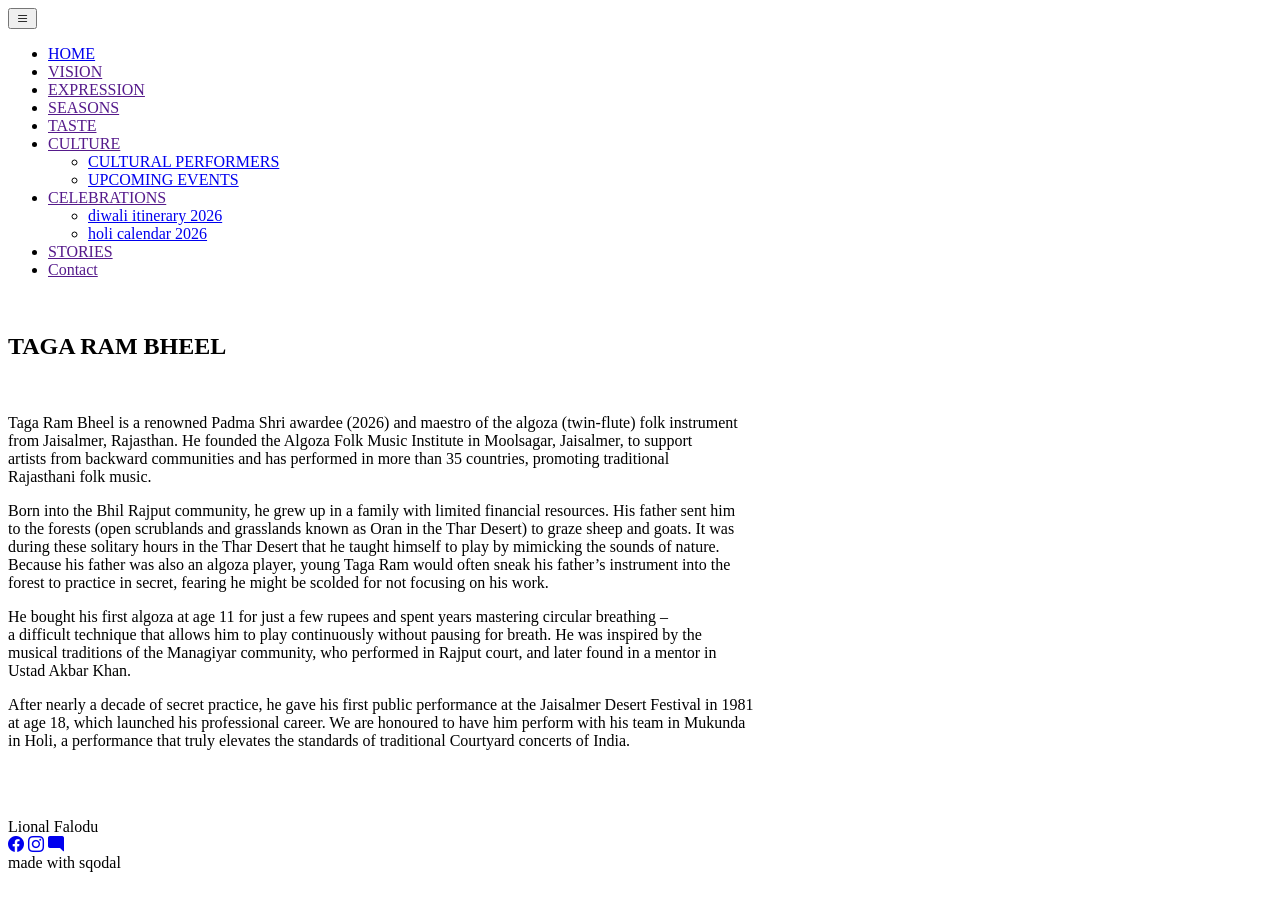
==== culturalperformers.html @ b2ca0ff8 "Add files via upload" ====
<!DOCTYPE html>
<html lang="en-US">
<head>
    <meta charset="UTF-8" />
    <meta name="viewport" content="width=device-width, initial-scale=1.0, maximum-scale=10, user-scalable=no" />
    <link rel="stylesheet" type="text/css" href="css/style.css" />
    <link rel="stylesheet" href="https://cdn.jsdelivr.net/npm/bootstrap-icons@1.13.1/font/bootstrap-icons.min.css" />
    <title>Welcome To Cultural Performers</title>
</head>
<body>
<div class="container-fluid">
        <header>
            <div class="container">
                <button onclick="menuOpen()"><i class="bi bi-list"></i></button>
                <nav class="row">
                    <ul class="col-12-row d-flex justify-sb" id="menu">
                        <li><a href="index.html">HOME</a></li>
                        <li><a href="">VISION</a></li>
                        <li><a href="">EXPRESSION</a></li>
                        <li><a href="">SEASONS</a></li>
                        <li><a href="">TASTE</a></li>
                        <li><a href="">CULTURE</a>
                            <div class="dropdown">
                                <ul class="d-flex flex-column align-center">
                                    <li><a href="culturalperformers.html">CULTURAL PERFORMERS</a></li>
                                    <li><a href="upcomingevent.html">UPCOMING EVENTS</a></li>
                                </ul>
                            </div>
                        </li>
                        <li><a href="">CELEBRATIONS</a>
                            <div class="dropdown-2">
                                <ul class="d-flex flex-column align-center">
                                    <li><a href="diwali-itinerary-2026.html" class="text-upper">diwali itinerary 2026</a></li>
                                    <li><a href="holi-calendar-2026.html" class="text-upper">holi calendar 2026</a></li>
                                </ul>
                            </div>
                        </li>
                        <li><a href="">STORIES</a></li>
                        <li><a href="">Contact</a></li>
                    </ul>
                </nav>
            </div>
        </header>
        <figure class="container-logo d-flex justify-center">
            <div class="row ">
                <img src="img/logo.png" alt="">
            </div>
        </figure>
        <main>
            <section class="container-hero d-flex flex-column align-center">
                <div class="row-1">
                    <h1>TAGA RAM BHEEL </h1>
                </div>
                <div class="row-2">
                    <img src="img/Cultural Performers -1.jpg" alt="">
                </div>
            </section>
            <section class="container-text">
                <div class="row-1 text-center">
                    <p>Taga Ram Bheel is a renowned Padma Shri awardee (2026) and maestro of the algoza (twin-flute)
                        folk instrument<br/>
                        from Jaisalmer, Rajasthan. He founded the Algoza Folk Music Institute in Moolsagar, Jaisalmer,
                        to support<br/>
                        artists from backward communities and has performed in more than 35 countries, promoting
                        traditional<br/>
                        Rajasthani folk music. </p>
                </div>
                <div class="row-2 text-center">
                    <p>Born into the Bhil Rajput community, he grew up in a family with limited financial resources. His
                        father sent him<br/>
                        to the forests (open scrublands and grasslands known as Oran in the Thar Desert) to graze sheep
                        and goats. It was<br/>
                        during these solitary hours in the Thar Desert that he taught himself to play by mimicking the
                        sounds of nature.<br/>
                        Because his father was also an algoza player, young Taga Ram would often sneak his father’s
                        instrument into the<br/>
                        forest to practice in secret, fearing he might be scolded for not focusing on his work. </p>
                </div>
                <div class="row-3 text-center">
                    <p>He bought his first algoza at age 11 for just a few rupees and spent years mastering circular
                        breathing –<br/>
                        a difficult technique that allows him to play continuously without pausing for breath. He was
                        inspired by the<br/>
                        musical traditions of the Managiyar community, who performed in Rajput court, and later found in
                        a mentor in<br/>
                        Ustad Akbar Khan.
                    </p>
                </div>
                <div class="row-4 text-center">
                    <p>After nearly a decade of secret practice, he gave his first public performance at the Jaisalmer
                        Desert Festival in 1981<br/>
                        at age 18, which launched his professional career. We are honoured to have him perform with his
                        team in Mukunda<br/>
                        in Holi, a performance that truly elevates the standards of traditional Courtyard concerts of
                        India.</p>
                </div>
            </section>
            <figure class="container-figure d-flex justify-center">
                <div class="row d-flex justify-sb">
                    <div class="col-4">
                        <img src="img/Cultural Performers -2.jpg" alt="" >
                    </div>
                    <div class="col-8">
                        <img src="img/Cultural Performers -3.jpg" alt="" >
                    </div>
                </div>
            </figure>
        </main>
         <footer class="container-footer">
            <div class="row d-flex justify-sb align-center">
                <div class="col-4">
                    Lional Falodu
                </div>
                <div class="col-4 text-center">
                <a href="#"><i class="bi bi-facebook"></i></a>
                <a href="#"><i class="bi bi-instagram"></i></a>
                <a href="#"><i class="bi bi-chat-right-fill"></i></a>
                </div>
                <div class="col-4 text-end">
                    <span>made with sqodal</span>
                </div>
            </div>
        </footer>
</div>
</body>

<script>
    function menuOpen() {

        var menu = document.getElementById("menu");

        if (menu.style.display == "block") {
            menu.style.display = "none";
        }
        else {
            menu.style.display = "block";
        }

    }
</script>

</html>
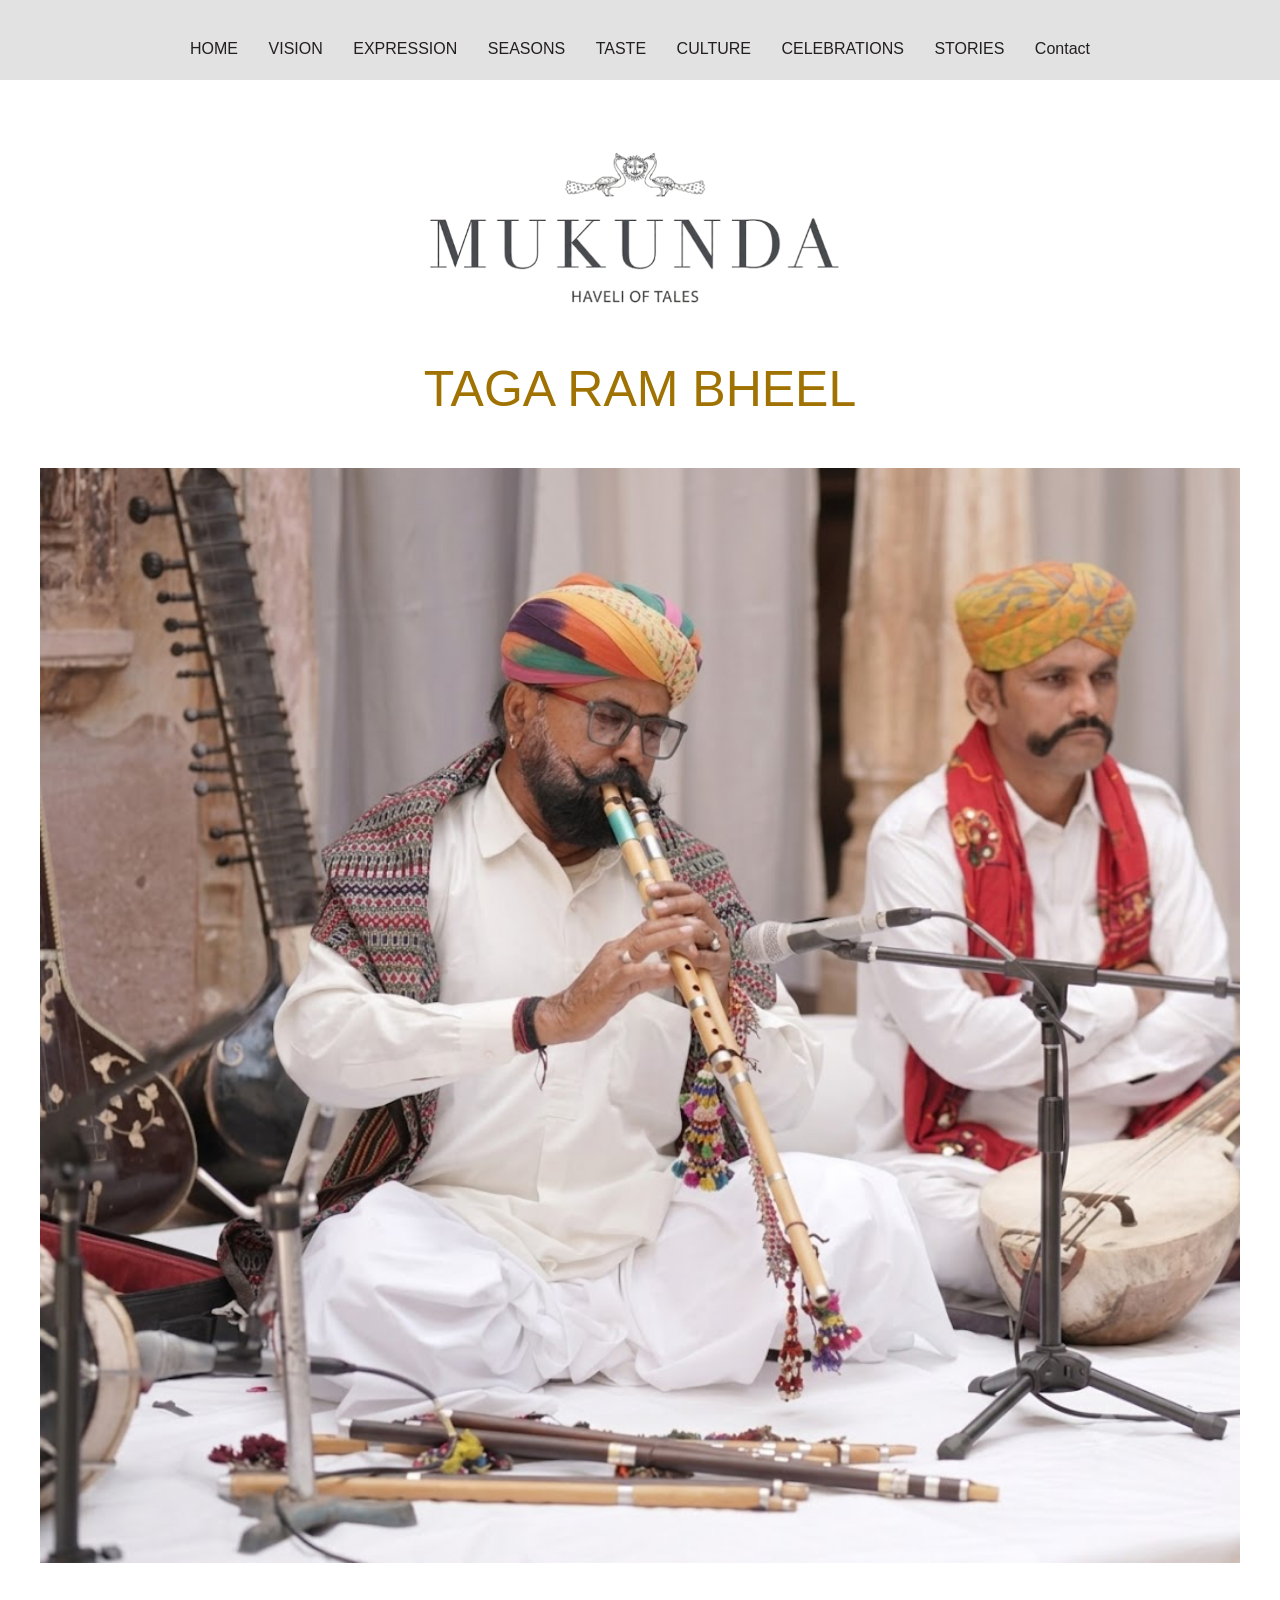
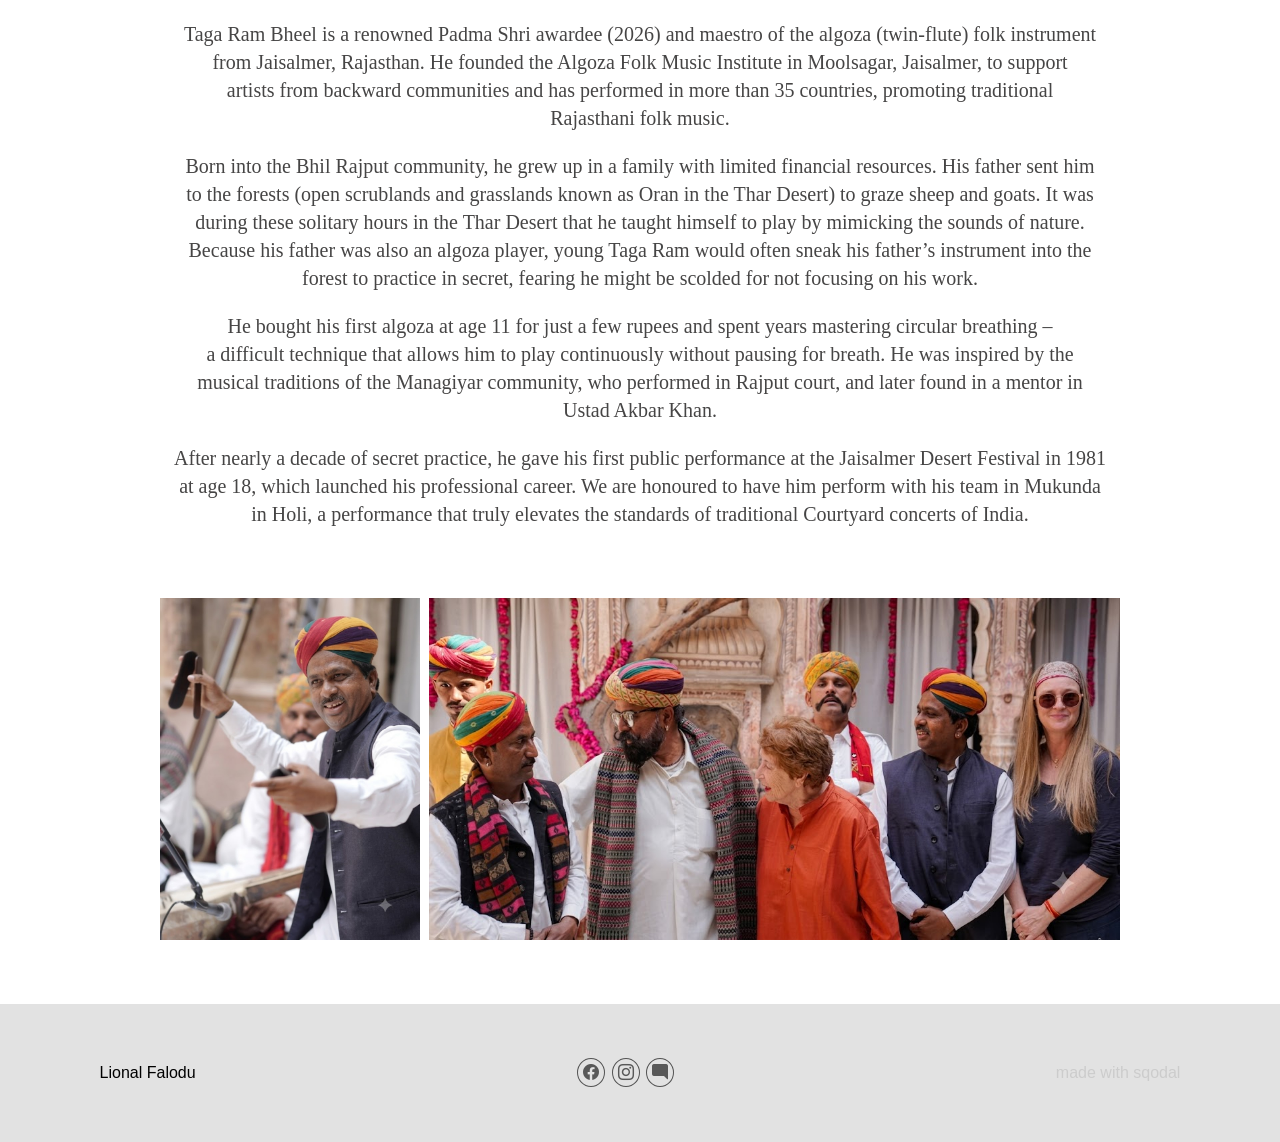
==== commit 3309506f: "Update culturalperformers.html" ====
--- a/culturalperformers.html
+++ b/culturalperformers.html
@@ -3,7 +3,7 @@
 <head>
     <meta charset="UTF-8" />
     <meta name="viewport" content="width=device-width, initial-scale=1.0, maximum-scale=10, user-scalable=no" />
-    <link rel="stylesheet" type="text/css" href="css/style.css" />
+    <link rel="stylesheet" type="text/css" href="style.css" />
     <link rel="stylesheet" href="https://cdn.jsdelivr.net/npm/bootstrap-icons@1.13.1/font/bootstrap-icons.min.css" />
     <title>Welcome To Cultural Performers</title>
 </head>
@@ -43,7 +43,7 @@
         </header>
         <figure class="container-logo d-flex justify-center">
             <div class="row ">
-                <img src="img/logo.png" alt="">
+                <img src="logo.png" alt="">
             </div>
         </figure>
         <main>
@@ -52,7 +52,7 @@
                     <h1>TAGA RAM BHEEL </h1>
                 </div>
                 <div class="row-2">
-                    <img src="img/Cultural Performers -1.jpg" alt="">
+                    <img src="Cultural Performers -1.jpg" alt="">
                 </div>
             </section>
             <section class="container-text">
@@ -98,10 +98,10 @@
             <figure class="container-figure d-flex justify-center">
                 <div class="row d-flex justify-sb">
                     <div class="col-4">
-                        <img src="img/Cultural Performers -2.jpg" alt="" >
+                        <img src="Cultural Performers -2.jpg" alt="" >
                     </div>
                     <div class="col-8">
-                        <img src="img/Cultural Performers -3.jpg" alt="" >
+                        <img src="Cultural Performers -3.jpg" alt="" >
                     </div>
                 </div>
             </figure>
@@ -139,4 +139,4 @@
     }
 </script>
 
-</html>+</html>
--- a/style.css
+++ b/style.css
@@ -0,0 +1,309 @@
+@import url('https://fonts.googleapis.com/css2?family=Roboto:ital,wght@0,100..900;1,100..900&display=swap');
+/* global selector */
+*{padding: 0; margin: 0; box-sizing: border-box;font-family: "Roboto", sans-serif;}
+/* common class */
+.d-flex{display: flex;}
+.justify-center{justify-content: center;}
+.justify-sb{justify-content: space-between;}
+.align-center{align-items: center;}
+.text-center{text-align: center;}
+a{display: inline-block; text-decoration: none;}
+li{list-style: none;}
+.justify-around{justify-content: space-around;}
+.text-end{text-align: right;}
+.fs{font-size: 10px;}
+.postion-relative{position: relative;}
+.flex-column{flex-direction: column;}.f-wrap{flex-wrap: wrap;}
+.text-start{text-align: left;}
+.container-fluid{width: 100%;}.text-upper{text-transform: uppercase;}
+.position-relative{position: relative;}
+.position-absolute{position:absolute;}
+.postion-sticky{position:sticky}
+.position-fixed{position:fixed;}
+.f-diwali{font-family: "Georgia", serif;}
+.text-color{color: #9f7202;}
+
+/* header layout fixed start */
+
+header{width: 100%; background-color: #e2e2e2;}
+.container{width: 900px; margin: auto; padding-top:40px; padding-bottom: 20px;}
+ul li a{color: #231f20; transition: all 0.3s ease; border-bottom: 2px solid transparent;}
+ul li a:hover{font-weight: bold; transform: translate(-1px,-1px); border-bottom: 2px solid #231f20;}
+button{display: none;}
+ul li .dropdown{width: 220px; background-color: #fff; border: 1px solid #231f20; position: absolute; padding: 10px 5px; display: none; right: 35.5%;}
+ul li .dropdown-2{width: 205px; background-color: #fff; border: 1px solid #231f20; position: absolute; padding: 10px 5px; display: none; right: 27.5%;}
+ul li .dropdown li,ul li .dropdown-2 li {line-height: 25px;}
+ul li:hover .dropdown,ul li:hover .dropdown-2{ display: block;}
+
+.container-logo{width: 920px; margin: 0 auto; 
+    /* border: 1px solid red; */
+    padding-top: 50px;
+}
+.container-logo .row{width: 60%;}
+.container-logo img{width: 100%;}
+
+/* header layout fixed start */
+
+
+/* Main Content Area - Home start*/
+.container-md{width: 1200px; margin: 0 auto;
+/* border: 1px solid red; */
+}
+.container-md .row{width: 100%;}
+.container-md .row img{width: 100%;}
+.container-md-1{width: 1200px; margin: 0 auto;
+    /* border: 1px solid red; */
+   
+    
+}
+.container-md-1 .row{width: 100%;
+/* border: 1px solid red; */
+padding: 20px 0px;
+ background-color: #231f20;
+}
+.container-md-1 .row .left,.right{width: 15%;}
+.container-md-1 .row img{width: 100%;}
+.container-md-1 .row p{color: #fff; font-size: 35px; text-align: center; }
+
+.container-md .row-2{width: 80%;
+/* border: 1px solid red; */
+}
+.container-md .row-2 {padding-top: 50px; padding-bottom: 20px;}
+.row-2 .para-center{font-size: 16px; line-height: 28px; color: gray;}
+
+.container-md-figure{width: 940px;
+/* border: 1px solid red; */
+ margin: 0 auto; gap: 10px;}
+
+.col-2{width: 30.4%;}
+.col-2 img{width:100%;}
+.col-8{width: 60%;}
+.col-8 img{width: 100%;}
+.col-12{width: 100%;}
+.container-md-figure .row{width: 80%;}
+.container-md-figure .row img{width: 100%;}
+
+/* Main Content Area Home end */
+
+/* Main Content Area - Cultural Performers start*/
+
+.container-hero{width: 1200px; margin: 0 auto; 
+  /* border: 1px solid red; */
+   padding-top: 0px;
+}
+.container-hero .row-1,.container-hero .row-2{width: 100%; text-align: center; padding: 25px 0px;}
+.container-hero .row-1 h1{color: #9f7202; font-size: 50px; font-weight: normal;}
+.container-text{width: 1200px; margin: 0 auto;
+  /* border: 1px solid red; */
+   padding-top: 18px;
+}
+.container-hero .row-2 img{width: 100%;}
+.container-text .row-1, .row-2, .row-3, .row-4,.row-7,.row-8,.row-9{padding: 10px 0px;}
+.container-text p{font-size: 20px; line-height: 28px; color: rgb(70, 69, 69); font-family: 'Times New Roman', Times, serif;}
+
+.container-figure{
+    width: 1200px; margin: 0 auto;
+    /* border: 1px solid red; */
+    padding-top: 60px;
+     padding-bottom: 60px;
+}
+.container-figure .row{width: 80%;
+/* border: 1px solid red;  */
+
+}
+.container-holi{padding: 0px; padding-bottom: 10px;}
+.container-figure .col-4{width: 27.1%;}
+.container-figure .col-4 img{width: 100%;}
+.container-figure .col-8{width: 72%;}
+.container-figure .col-8 img{width: 100%;}
+
+
+
+/* Main Content Area Cultural Performers end */
+
+/* Main Content Area Upcoming Event Start */
+.container-logo .gap-bottom{padding-bottom: 50px;}
+.container-hero .space-1,.container-hero .space-2{padding: 4px 0px;}
+.container-hero .h1-hero{line-height: 75px;}
+h2{font-family: Trajan-style serif;color: #9f7202; word-spacing: 15px;font-size:40px; font-weight: normal;}
+.container-text .event-para{line-height: 40px;}
+.container-figure .row-upcoming{width: 95%;}
+.container-figure .col-4-up{width: 32%;}
+.container-figure .col-4-up img{width: 100%; height: 100%;}
+
+/* Main Content Area Upcoming Event End */
+
+/* Main Content Area Diwali start */
+.bg-gray{width: 1200px; margin: 0 auto;
+background-color: #ece7e7;
+margin-bottom: 50px;
+margin-top: 50px;
+padding-bottom: 50px;
+}
+.para-h1-h2{padding-top: 40px; padding-bottom: 20px;}
+.container-md-figure .col-2-diwali{width: 35%;}
+.container-md-figure .col-2-diwali img{width: 100%;}
+.container-md-figure .col-8-diwali{width: 30%;}
+.container-md-figure .col-8-diwali img{width: 100%;}
+.diwarli-h1{ color: #ac7f0f; font-size: 75px; font-weight: normal;letter-spacing: 20px;}
+.diwarli-h2{color:#535355; font-size: 25px; letter-spacing: 13px;padding-top: 10px;}
+h3{color: #9f7202; font-family: 'Lucida Sans', 'Lucida Sans Regular', 'Lucida Grande', 'Lucida Sans Unicode', Geneva, Verdana, sans-serif; padding-top: 10px; padding-bottom: 10px;}
+.para-h3,.para-h3-1,.para-h3-2,.para-h3-3,.para-h3-4,.para-h3-5,.para-h3-6,.para-h3-7,.para-h3-8,.para-h3-9,.para-h3-10,.para-h3-11,.para-h3-12,.para-h3-13,.para-h3-14{font-family: "Georgia", serif;}
+.para-h3-1,.para-h3-2,.para-h3-3,.para-h3,.para-h3-4,.para-h3-5,.para-h3-6,.para-h3-7,.para-h3-8,.para-h3-10,.para-h3-11{padding-bottom: 10px;}
+.md-figure-space{padding: 50px 0px;}
+
+/* Main Content Area Diwali END */
+
+/* Main Content Area Holi Start */
+.holi-h1{color: #ac7f0f; font-family: Georgia,serif; word-spacing: 10px; padding: 30px 0px}
+.holi-para{ padding: 10px 0px;}
+.container-figure .row-holi{ width: 100%;
+    /* border: 1px solid red; */
+}
+.col-4-holi{width:13.5% ;}
+.col-4-holi img{width: 100%; height: 100%;}
+.col-5-holi{width:30% ;}
+.col-5-holi img{width: 100%; height: 100%;}
+.row-2-heading{
+    /* border: 1px solid red; */
+}
+.holi-h2{ font-size: 25px;word-spacing: 5px; padding: 35px 0px;}
+.holi-h2-para{display: inline-block;text-align: center; padding: 15px 0px;color: rgb(70, 69, 69); font-family: Georgia, serif;font-size: 18px;}
+.text-color-gap{padding: 0px 6px; font-size: 20px;}
+.holi-para-break{display: block; color: rgb(70, 69, 69);font-family: Georgia, serif;    font-size: 20px;}
+.container-figure .row-footer{
+    /* border: 1px solid red; */
+    width: 95%;
+}
+.footer-col{width: 34%;}
+.footer-col img{width: 100%; height: 100%;}
+
+
+/* Main Content Area Holi END */
+
+
+
+/* Footer Layout fixed */
+.container-footer{
+    width: 100%; background-color: #e2e2e2;
+   
+}
+.container-footer .row{
+    width: 1080.8px; margin: 0 auto;
+    /* border: 1px solid red; */
+    padding: 60px 0px;
+}
+
+
+.container-footer .col-4 i{color: #585858; border: 1px solid #535353; margin: 0px 1px; padding:5px; border-radius: 50%;}
+.container-footer span{color: #ccc;}
+
+/* Footer Layout fixed End */
+
+
+/* Responsive */
+
+@media(max-width:1024px){
+header,.container-md,.container-footer,.container-logo,.container-md-1{width: 100%;}
+.container{width: 75%;}
+.container-logo .row {width: 50%;}
+.container-md .row {width: 95%;}
+.container-md-1 .row{width: 95.5%;}
+.container-md-figure{width: 81%;}
+.container-footer .row{width: 90%;}
+.container-hero,.container-text,.container-figure{width: 100%;}
+.container-hero .row-1, .container-hero .row-2{width: 90%;}
+.container-text p{font-size: 16px; line-height: 25px;}
+.container-figure .row {width: 75%;}
+.bg-gray{width: 95%;}
+.container-figure .row-holi{width: 95%;}
+.container-figure .row-footer{width: 93%;}
+
+}
+
+@media(max-width:768px){
+    .container{padding-left: 30px; padding-top: 10px;}
+     button{display: block; }
+      button i{font-size: 30px;}
+     #menu{
+        display:none;
+        text-align: center;
+        font-size: 20px;
+        line-height: 35px;
+    }
+    .container-md-figure {width: 85%;}
+    .container-footer .row{width: 90%;}
+    .container-md-1 .row p {font-size: 21px;
+    }
+        .container-hero .row-1, .container-hero .row-2 {width: 85%;}
+        .container-hero .row-1 h1 {font-size: 40px;}
+            .container-text p {font-size: 12px; line-height: 24px;}
+                .container-figure .row {width: 70%;}
+                .container-figure{padding-top: 16px;}
+.bg-gray{width: 85%;}
+.holi-h1{padding: 0px;}
+.container-figure .row-holi{width: 90%;}
+.holi-h2 {
+    font-size: 20px;
+    word-spacing: 3px;
+    padding: 20px 0px;
+}}
+.container-figure .row-footer{width: 85%;}
+@media(max-width:640px){
+     button i{font-size: 20px;}
+      #menu{
+        text-align: center;
+        font-size: 15px;
+        line-height: 30px;
+    }
+        .container-md-1 .row p {font-size: 13px;
+    }
+    .row-2 .para-center {font-size: 14px;padding: 5px 0px 15px 0px;}
+    .container-md-figure{flex-direction: column; padding: 20px 0px;}
+    .col-2,.col-8{width: 100%;}
+    .container-md-figure .row{width: 100%;}
+    .container-footer .row{flex-direction: column; padding: 0px;}
+    .container-footer .row .col-4{padding: 15px 0px;}
+    .container-md .row-2{padding-top: 15px;}
+    .container-hero .row-1, .container-hero .row-2 {width: 85%; padding: 8px 0px;}
+        .container-hero .row-1 h1 {font-size: 24px;}
+        .container-logo{padding-top: 12px;}
+.container-text p {font-size: 16px;
+        line-height: 23px;
+        padding: 0px 30px;}
+.text-center {text-align: justify;}
+.container-figure .row{ flex-direction: column; align-items: center; gap: 20px;}
+.container-figure .col-4,.container-figure .col-8{width: 100%;}
+.container-figure{padding-bottom: 15px;}
+.container-logo .gap-bottom {padding-bottom: 0px;}
+.container-hero .h1-hero {line-height: 30px;}
+h2{    word-spacing: 5px;
+    font-size: 16px;
+    text-align: center;}
+.container-text .event-para {line-height: 25px;}
+.bg-gray{width: 90%;}
+.diwarli-h1{font-size: 27px;}
+.diwarli-h2{font-size: 19px;line-height: 30px;}
+.text-center-diwali{text-align: center;}
+.container-md-figure .col-2-diwali{width: 100%;}
+.container-md-figure .col-2-diwali img{width: 100%;}
+.container-md-figure .col-8-diwali{width: 100%;}
+.container-md-figure .col-8-diwali img{width: 100%;}
+.diwarli-h2 {
+        font-size: 13px;
+        line-height: 50px;
+    }
+    .diwarli-h2 {
+    color: #535355;
+    font-size: 25px;
+    letter-spacing: 8px;
+    padding-top: 0px;
+}
+.row-2 .holi-para{padding-top:20px;}
+.container-text .row-1, .row-2, .row-3, .row-4, .row-7, .row-8, .row-9{text-align: center;}
+    .holi-h2 {line-height: 25px;}
+.row-2-heading .holi-h2-para{ padding: 10px 30px;font-size: 16px;}
+.holi-h2-para{text-align: center; display: block;}
+
+
+}
